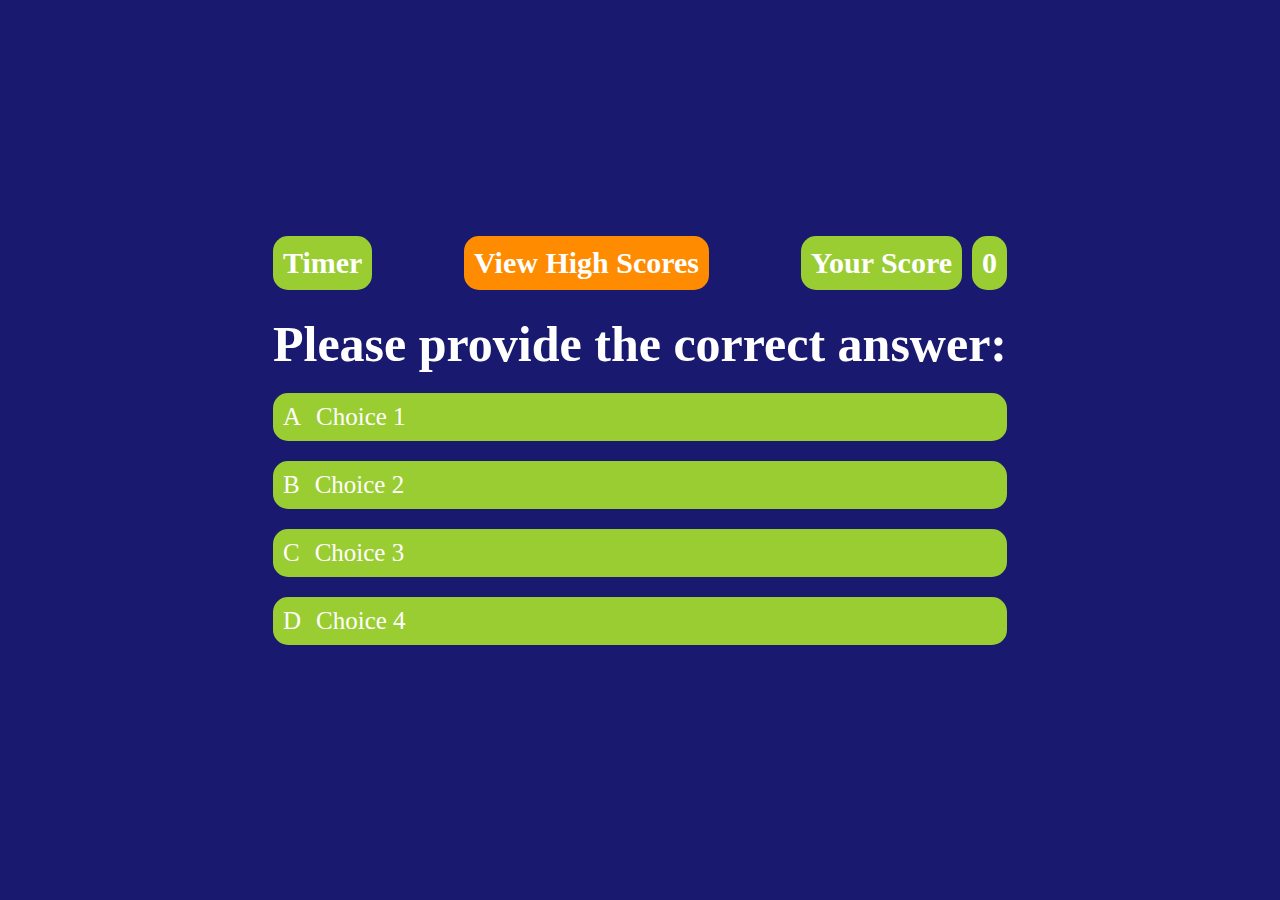
==== quiz.html @ 5dd9b33b "establishing style.css and scrpt.js" ====
<!DOCTYPE html>
<html lang="en">
<head>
    <meta charset="UTF-8">
    <meta http-equiv="X-UA-Compatible" content="IE=edge">
    <meta name="viewport" content="width=device-width, initial-scale=1.0">
    <title>Quiz</title>
    <link rel="stylesheet" href="./assets/style.css">
    <link rel="stylesheet" href="./assets/quiz.css">
</head>
<body>
    <div class="container">
        <div id="quiz" class="justify-center flex-column">
            <div id="display">
                <a id="timer-display">Timer</a>  
                <a href="" class="button" id="highscores-button">View High Scores</a>
                <a href="" id="score-button">Your Score</a>
                <h1 id="score-counter">0</h1>
            </div>
            <h1 id="question"> Please provide the correct answer:</h1>
            <div class="options-container">
                <p class="options-prefix">A</p>
                <p class="options-text" data-number="1">Choice 1</p>
            </div>
            <div class="options-container">
                <p class="options-prefix">B</p>
                <p class="options-text" data-number="2">Choice 2</p>
            </div>
            <div class="options-container">
                <p class="options-prefix">C</p>
                <p class="options-text" data-number="3">Choice 3</p>
            </div>
            <div class="options-container">
                <p class="options-prefix">D</p>
                <p class="options-text" data-number="4">Choice 4</p>
            </div>
        </div>
    </div>
    <script src="./assets/quiz.js"></script>
</body>
</html>
---- assets/style.css ----
:root {
    background-color:midnightblue;
}

* {
    box-sizing: border-box;
    padding:0;
    margin:0;
    font-size: 25px;
    font-family:Cambria, Cochin, Georgia, Times, 'Times New Roman', serif;
}

h1 {
    font-size: 50px;
    color:white;
    margin-bottom: 20px;
}

h2 {
    font-size:40px;
    margin-bottom:20px;
}

.container {
    display:flex;
    justify-content:center;
    align-items: center;
    width:100vw;
    max-width: fit-content;
    height:100vh;
    margin:0 auto;
}

.flex-column {
    display:flex;
    flex-direction: column;
}

.flex-center {
    justify-content:center;
    align-items:center;
}

/* .justify-center {
    justify-content: center;
}

.text-center {
    text-align: center;
    
}

.hidden {
    display:none;
} */

.button {
    padding: 10px;
    width:auto;
    font-size: 30px;
    color:white;
    font-weight: bold;
    text-align: center;
    text-decoration: none;
    background-color: yellowgreen;
    margin-bottom: 25px;
    border-radius: 15px;

}

.button:hover {
    box-shadow: 10px 10px 10px 0px white;
    cursor:pointer;
    transition:transform 200ms;
    transform: scale(1.05);
}

/* .button[disabled]:hover {
    cursor:not-allowed;
    box-shadow: none;
    transform: none;
} */
---- assets/quiz.css ----
body {
    color:white;
    background-color: midnightblue;
}

#display {
    display:flex;
    
}

#timer-display {
    background-color:yellowgreen;
    margin-right:auto;
    padding: 10px;
    width:auto;
    font-size: 30px;
    color:white;
    font-weight: bold;
    text-align: center;
    text-decoration: none;
    margin-bottom: 25px;
    border-radius: 15px;
}


#highscores-button {
    background-color:darkorange;
    
}

#score-button {
    background-color:yellowgreen;
    margin-left:auto;
    padding: 10px;
    width:auto;
    font-size: 30px;
    color:white;
    font-weight: bold;
    text-align: center;
    text-decoration: none;
    margin-bottom: 25px;
    border-radius: 15px;
}

#score-counter {
    background-color: yellowgreen;
    margin-left:10px;
    padding: 10px;
    width:auto;
    font-size: 30px;
    color:white;
    font-weight: bold;
    text-align: center;
    text-decoration: none;
    margin-bottom: 25px;
    border-radius: 15px;
}


.options-container {
    display:flex;
    margin-bottom: 20px;
    padding: 10px;
    width:100%;
    border-radius: 15px;
    background-color: yellowgreen;
    
}

.options-container:hover {
    box-shadow: 10px 10px 10px 0px white;
    cursor:pointer;
    transition:transform 200ms;
    transform: scale(1.05);
}

.options-prefix {
    padding-right: 15px;
}


.correct {
    background-color:linear-gradient(32deg, lightblue, 100%);
}

.incorrect {
    background-color: linear-gradient(32deg, red, 100% );
}



@media screen and (max-width:768px) {
    .options-container {
        min-width:fit-content;
    }
}
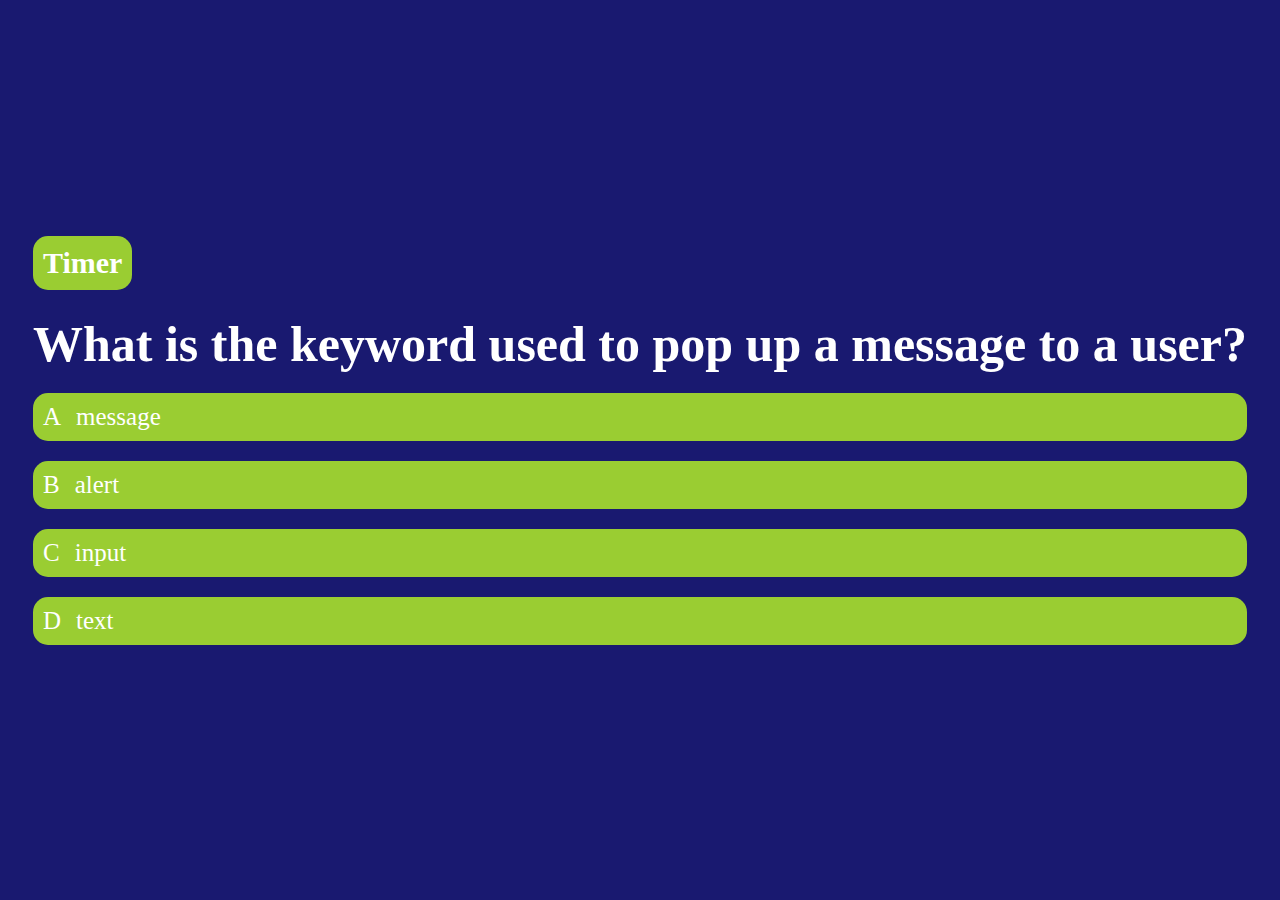
==== commit d94e3ddf: "deleted buttons in HTML and CSS, and created functions in JS" ====
--- a/quiz.html
+++ b/quiz.html
@@ -1,5 +1,6 @@
 <!DOCTYPE html>
 <html lang="en">
+
 <head>
     <meta charset="UTF-8">
     <meta http-equiv="X-UA-Compatible" content="IE=edge">
@@ -8,34 +9,37 @@
     <link rel="stylesheet" href="./assets/style.css">
     <link rel="stylesheet" href="./assets/quiz.css">
 </head>
+
 <body>
     <div class="container">
         <div id="quiz" class="justify-center flex-column">
             <div id="display">
-                <a id="timer-display">Timer</a>  
-                <a href="" class="button" id="highscores-button">View High Scores</a>
-                <a href="" id="score-button">Your Score</a>
-                <h1 id="score-counter">0</h1>
+                
+                <a id="timer-display">Timer</a>
+                
             </div>
-            <h1 id="question"> Please provide the correct answer:</h1>
-            <div class="options-container">
-                <p class="options-prefix">A</p>
-                <p class="options-text" data-number="1">Choice 1</p>
-            </div>
-            <div class="options-container">
-                <p class="options-prefix">B</p>
-                <p class="options-text" data-number="2">Choice 2</p>
-            </div>
-            <div class="options-container">
-                <p class="options-prefix">C</p>
-                <p class="options-text" data-number="3">Choice 3</p>
-            </div>
-            <div class="options-container">
-                <p class="options-prefix">D</p>
-                <p class="options-text" data-number="4">Choice 4</p>
+            <h1 id="question"> Please submit your initials:</h1>
+            <div id= "answers">
+                <div class="options-container">
+                    <p class="options-prefix">A</p>
+                    <p class="options-text" data-number="1">Choice 1</p>
+                </div>
+                <div class="options-container">
+                    <p class="options-prefix">B</p>
+                    <p class="options-text" data-number="2">Choice 2</p>
+                </div>
+                <div class="options-container">
+                    <p class="options-prefix">C</p>
+                    <p class="options-text" data-number="3">Choice 3</p>
+                </div>
+                <div class="options-container">
+                    <p class="options-prefix">D</p>
+                    <p class="options-text" data-number="4">Choice 4</p>
+                </div>
             </div>
         </div>
     </div>
     <script src="./assets/quiz.js"></script>
 </body>
+
 </html>--- a/assets/style.css
+++ b/assets/style.css
@@ -41,19 +41,6 @@
     align-items:center;
 }
 
-/* .justify-center {
-    justify-content: center;
-}
-
-.text-center {
-    text-align: center;
-    
-}
-
-.hidden {
-    display:none;
-} */
-
 .button {
     padding: 10px;
     width:auto;
@@ -75,9 +62,5 @@
     transform: scale(1.05);
 }
 
-/* .button[disabled]:hover {
-    cursor:not-allowed;
-    box-shadow: none;
-    transform: none;
-} */
 
+
--- a/assets/quiz.css
+++ b/assets/quiz.css
@@ -1,20 +1,20 @@
 body {
-    color:white;
+    color: white;
     background-color: midnightblue;
 }
 
 #display {
-    display:flex;
-    
+    display: flex;
+
 }
 
 #timer-display {
-    background-color:yellowgreen;
-    margin-right:auto;
+    background-color: yellowgreen;
+    margin-right: auto;
     padding: 10px;
-    width:auto;
+    width: auto;
     font-size: 30px;
-    color:white;
+    color: white;
     font-weight: bold;
     text-align: center;
     text-decoration: none;
@@ -22,55 +22,20 @@
     border-radius: 15px;
 }
 
-
-#highscores-button {
-    background-color:darkorange;
-    
-}
-
-#score-button {
-    background-color:yellowgreen;
-    margin-left:auto;
-    padding: 10px;
-    width:auto;
-    font-size: 30px;
-    color:white;
-    font-weight: bold;
-    text-align: center;
-    text-decoration: none;
-    margin-bottom: 25px;
-    border-radius: 15px;
-}
-
-#score-counter {
-    background-color: yellowgreen;
-    margin-left:10px;
-    padding: 10px;
-    width:auto;
-    font-size: 30px;
-    color:white;
-    font-weight: bold;
-    text-align: center;
-    text-decoration: none;
-    margin-bottom: 25px;
-    border-radius: 15px;
-}
-
-
 .options-container {
-    display:flex;
+    display: flex;
     margin-bottom: 20px;
     padding: 10px;
-    width:100%;
+    width: 100%;
     border-radius: 15px;
     background-color: yellowgreen;
-    
+
 }
 
 .options-container:hover {
     box-shadow: 10px 10px 10px 0px white;
-    cursor:pointer;
-    transition:transform 200ms;
+    cursor: pointer;
+    transition: transform 200ms;
     transform: scale(1.05);
 }
 
@@ -80,17 +45,17 @@
 
 
 .correct {
-    background-color:linear-gradient(32deg, lightblue, 100%);
+    background-color: linear-gradient(32deg, lightblue, 100%);
 }
 
 .incorrect {
-    background-color: linear-gradient(32deg, red, 100% );
+    background-color: linear-gradient(32deg, red, 100%);
 }
 
 
 
 @media screen and (max-width:768px) {
     .options-container {
-        min-width:fit-content;
+        min-width: fit-content;
     }
 }